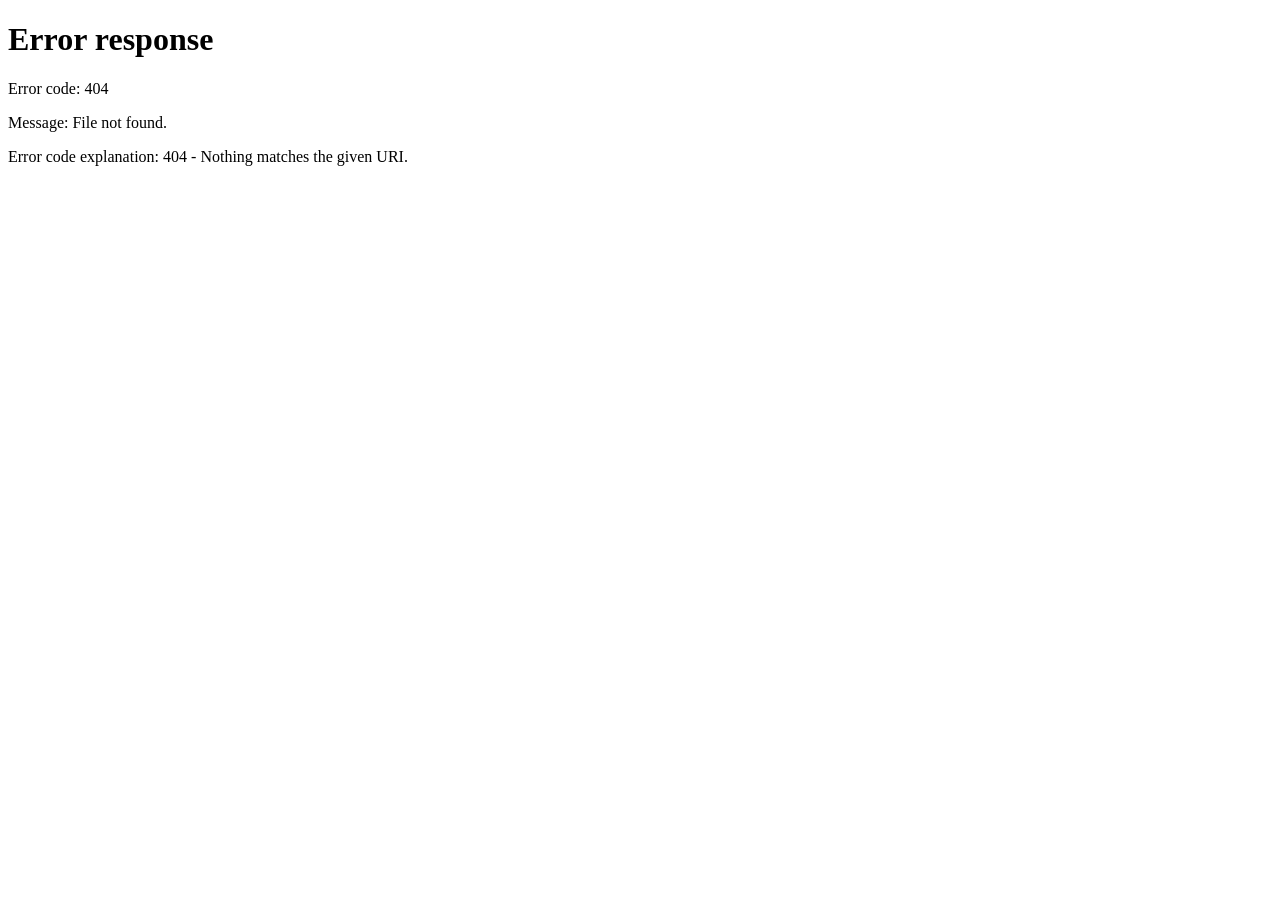
==== catalogue.html @ ff7b2981 "Add files via upload" ====
<!DOCTYPE html>
<html lang="fr">
<head>
  <meta charset="UTF-8" />
  <meta name="viewport" content="width=device-width, initial-scale=1" />
  <title>Catalogue - Site Commande</title>
  <link rel="stylesheet" href="style.css" />
</head>
<body>
  <div class="container">
    <h1>Catalogue</h1>
    <form id="catalogueForm">
      <div id="articlesList"></div>
      <button type="submit">Voir le récapitulatif</button>
    </form>
  </div>

  <script>
    // Vérifie que l'utilisateur est connecté
    if (!sessionStorage.getItem("user")) {
      alert("Veuillez vous connecter d'abord.");
      window.location.href = "index.html";
    }

    // Liste des articles
    const articles = [
      { id: 1, name: "Caoutchouc", price: 5, img: "https://i.goopics.net/u6bfea.png" },
      { id: 2, name: "Encre", price: 5, img: "https://i.goopics.net/iaq2yq.png" },
      { id: 3, name: "Eponge pour voiture", price: 2, img: "https://i.goopics.net/t57irx.png" },
      { id: 4, name: "Bidon peinture", price: 2, img: "https://i.goopics.net/svol49.png" },
      { id: 5, name: "Solvant", price: 22, img: "https://i.goopics.net/fmxeve.png" },
      { id: 6, name: "Pâtes", price: 2, img: "https://i.goopics.net/x8ph9c.png" },
      { id: 7, name: "Nouilles", price: 2, img: "https://i.goopics.net/ku2my9.png" },
      { id: 8, name: "Coca Zero", price: 2, img: "https://i.goopics.net/wcod3s.png" },
      { id: 9, name: "Caramel", price: 2, img: "https://i.goopics.net/nnodsr.png" },
      { id: 10, name: "Tortilla", price: 2, img: "https://i.goopics.net/v7hvrx.png" },
      { id: 11, name: "Crème glacée", price: 2, img: "https://i.goopics.net/e5s92g.png" },
      { id: 12, name: "Crème glacée (pot)", price: 2, img: "https://i.goopics.net/6peodu.png" },
      { id: 13, name: "Crème fraiche", price: 2, img: "https://i.goopics.net/xief5j.png" },
      { id: 14, name: "Moutarde", price: 2, img: "https://i.goopics.net/a7y74z.png" },
      { id: 15, name: "Coquille à tacos", price: 2, img: "https://i.goopics.net/iacqp1.png" },
      { id: 16, name: "Pain à burger", price: 2, img: "https://i.goopics.net/oaly88.png" },
      { id: 17, name: "Barre de chocolat", price: 2, img: "https://i.goopics.net/1ecje1.png" },
      { id: 18, name: "Pain grillé", price: 2, img: "https://i.goopics.net/zdux1g.png" },
      { id: 19, name: "Bagel", price: 2, img: "https://i.goopics.net/7lkekl.png" },
      { id: 20, name: "Eau purifié", price: 1.75, img: "https://i.goopics.net/ljqo78.png" },
      { id: 21, name: "Bicarbonate de Soude", price: 2, img: "https://i.goopics.net/rparl3.png" },
      { id: 22, name: "Noix", price: 7, img: "https://i.goopics.net/avlvjh.jpg" },
      { id: 23, name: "Noix de Cajou", price: 7, img: "https://i.goopics.net/tdsu2g.jpg" },
      { id: 24, name: "Pistache", price: 7, img: "https://i.goopics.net/7xshp7.jpg" },
    ];

    const articlesList = document.getElementById("articlesList");

    // Affiche les articles dans le formulaire
    articles.forEach((art) => {
      const articleDiv = document.createElement("div");
      articleDiv.className = "article";

      articleDiv.innerHTML = `
        <img src="${art.img}" alt="${art.name}" />
        <div class="article-details">
          <strong>${art.name}</strong><br />
          Prix : ${art.price.toFixed(2)} $
        </div>
        <div class="article-qty">
          <label>Quantité :</label>
          <input type="number" min="0" value="0" name="qty-${art.id}" />
        </div>
      `;

      articlesList.appendChild(articleDiv);
    });

    // Envoi du formulaire
    const form = document.getElementById("catalogueForm");
    form.addEventListener("submit", (e) => {
      e.preventDefault();

      const formData = new FormData(form);
      const order = [];

      articles.forEach((art) => {
        const qty = parseInt(formData.get(`qty-${art.id}`)) || 0;
        if (qty > 0) {
          order.push({ ...art, quantity: qty });
        }
      });

      if (order.length === 0) {
        alert("Veuillez sélectionner au moins un article.");
        return;
      }

      sessionStorage.setItem("order", JSON.stringify(order));
      window.location.href = "recap.html";
    });
  </script>
</body>
</html>
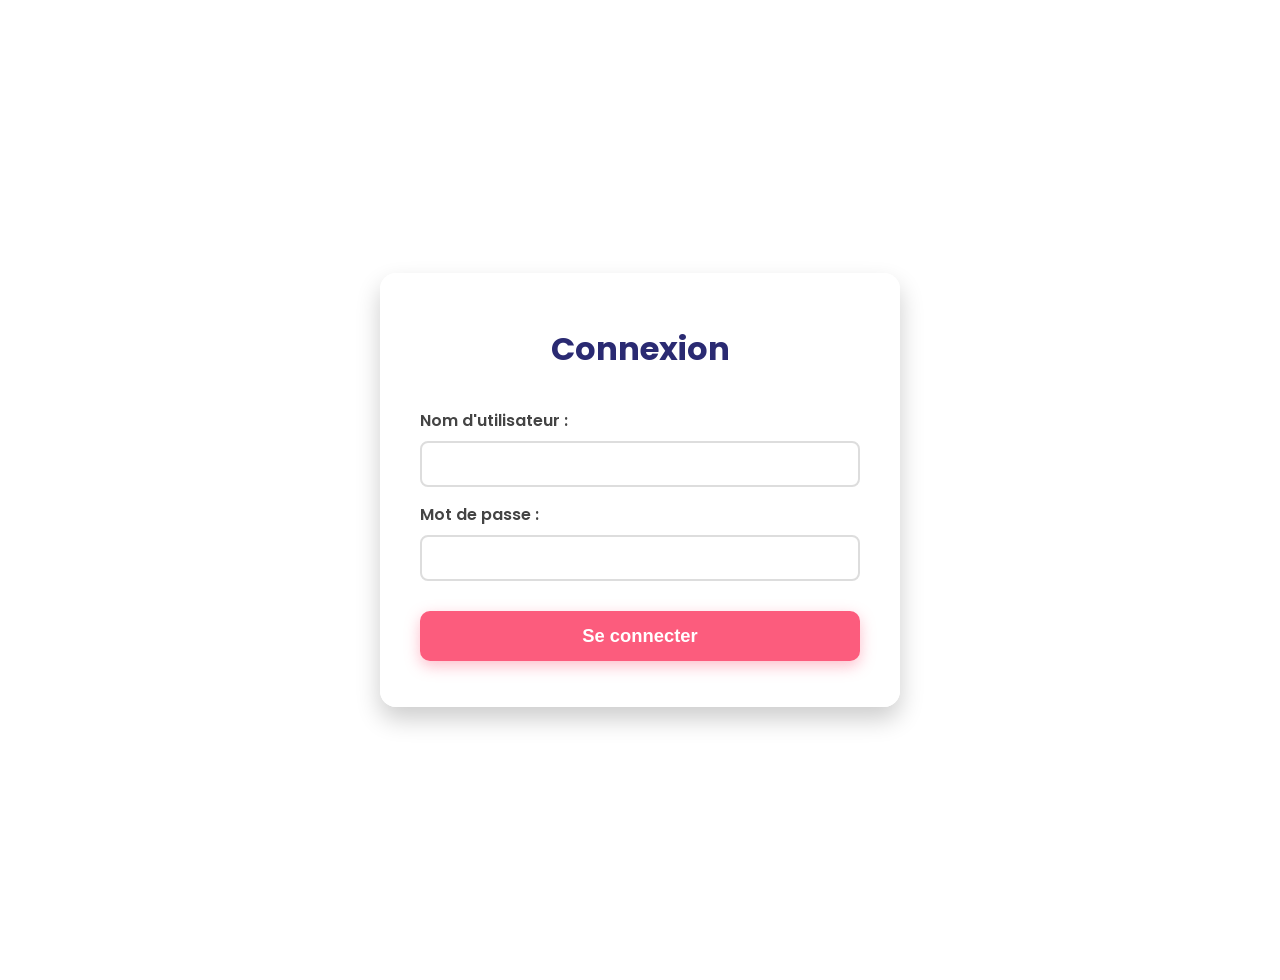
==== commit f2ddd038: "Update catalogue.html" ====
--- a/catalogue.html
+++ b/catalogue.html
@@ -48,6 +48,7 @@
       { id: 22, name: "Noix", price: 7, img: "https://i.goopics.net/avlvjh.jpg" },
       { id: 23, name: "Noix de Cajou", price: 7, img: "https://i.goopics.net/tdsu2g.jpg" },
       { id: 24, name: "Pistache", price: 7, img: "https://i.goopics.net/7xshp7.jpg" },
+      { id: 25, name: "Pioche", price: 25, img: "https://i.goopics.net/lwvt6m.jpg" },
     ];
 
     const articlesList = document.getElementById("articlesList");
@@ -97,4 +98,4 @@
     });
   </script>
 </body>
-</html>+</html>
--- a/style.css
+++ b/style.css
@@ -0,0 +1,208 @@
+@import url('https://fonts.googleapis.com/css2?family=Poppins:wght@400;600&display=swap');
+
+body {
+  font-family: 'Poppins', sans-serif;
+  background-image: url('https://i.goopics.net/sb98xp.png');
+  background-size: cover;
+  background-position: center;
+  background-repeat: no-repeat;
+  background-attachment: fixed;
+  margin: 0;
+  padding: 40px 15px;
+  color: #333;
+  min-height: 100vh;
+  display: flex;
+  justify-content: center;
+  align-items: center;
+}
+
+.container {
+  background: rgba(255, 255, 255, 0.95);
+  max-width: 520px;
+  width: 100%;
+  border-radius: 16px;
+  box-shadow: 0 12px 25px rgba(0,0,0,0.2);
+  padding: 30px 40px;
+  box-sizing: border-box;
+  animation: fadeIn 0.8s ease forwards;
+}
+
+h1, h2 {
+  text-align: center;
+  color: #2a2a72;
+  margin-bottom: 20px;
+}
+
+form {
+  display: flex;
+  flex-direction: column;
+}
+
+label {
+  margin-top: 15px;
+  font-weight: 600;
+  color: #444;
+}
+
+input, select {
+  padding: 12px;
+  margin-top: 8px;
+  font-size: 1rem;
+  border: 2px solid #ddd;
+  border-radius: 8px;
+  transition: border-color 0.3s ease;
+}
+
+input:focus, select:focus {
+  outline: none;
+  border-color: #fc5c7d;
+  box-shadow: 0 0 8px rgba(252, 92, 125, 0.4);
+}
+
+button {
+  margin-top: 30px;
+  padding: 14px;
+  background: #fc5c7d;
+  border: none;
+  color: white;
+  font-weight: 700;
+  cursor: pointer;
+  border-radius: 10px;
+  font-size: 1.15rem;
+  box-shadow: 0 5px 15px rgba(252, 92, 125, 0.4);
+  transition: background 0.3s ease, box-shadow 0.3s ease;
+}
+
+button:hover {
+  background: #e44264;
+  box-shadow: 0 8px 20px rgba(228, 66, 100, 0.6);
+}
+
+.article {
+  display: flex;
+  align-items: center;
+  margin-bottom: 18px;
+  border-bottom: 1px solid #eee;
+  padding-bottom: 12px;
+}
+
+.article img {
+  width: 100px;
+  height: 100px;
+  object-fit: cover;
+  border-radius: 12px;
+  margin-right: 20px;
+  box-shadow: 0 4px 12px rgba(0,0,0,0.1);
+}
+
+.article-details {
+  flex-grow: 1;
+  font-weight: 600;
+  font-size: 1.1rem;
+  color: #333;
+}
+
+.article-qty {
+  display: flex;
+  flex-direction: column;
+  align-items: flex-end;
+}
+
+.article-qty label {
+  font-weight: 500;
+  color: #555;
+}
+
+.article-qty input {
+  width: 70px;
+  padding: 8px;
+  font-size: 1rem;
+  border: 2px solid #ddd;
+  border-radius: 8px;
+  text-align: center;
+  transition: border-color 0.3s ease;
+}
+
+.article-qty input:focus {
+  border-color: #6a82fb;
+  box-shadow: 0 0 8px rgba(106,130,251,0.4);
+}
+
+#deliveryInfo p {
+  font-weight: 500;
+  margin: 6px 0;
+  font-size: 1rem;
+  color: #444;
+}
+
+table {
+  width: 100%;
+  border-collapse: collapse;
+  margin-top: 15px;
+  font-size: 1rem;
+}
+
+thead tr {
+  background: #6a82fb;
+  color: white;
+}
+
+thead tr th {
+  padding: 10px;
+  text-align: left;
+  font-weight: 600;
+}
+
+tbody tr td {
+  padding: 10px;
+  border-bottom: 1px solid #eee;
+}
+
+tfoot tr td {
+  padding: 10px;
+  font-weight: 700;
+  color: #2a2a72;
+  border-top: 2px solid #6a82fb;
+  text-align: right;
+}
+
+tfoot tr td:first-child {
+  text-align: left;
+}
+
+/* ✅ Nouveau groupe de boutons côte à côte */
+.button-group {
+  display: flex;
+  justify-content: space-between;
+  gap: 15px;
+  margin-top: 30px;
+}
+
+.button-group button {
+  flex: 1;
+}
+
+/* ✅ Bouton modifier (si utilisé indépendamment) */
+#backBtn {
+  background: #6a82fb;
+  color: white;
+  font-weight: 700;
+  font-size: 1.1rem;
+  border: none;
+  border-radius: 10px;
+  padding: 14px;
+  cursor: pointer;
+  box-shadow: 0 5px 15px rgba(106, 130, 251, 0.4);
+  transition: background 0.3s ease, box-shadow 0.3s ease;
+}
+
+#backBtn:hover {
+  background: #4e64d9;
+  box-shadow: 0 8px 20px rgba(78, 100, 217, 0.6);
+}
+
+/* Animation */
+@keyframes fadeIn {
+  from {opacity: 0; transform: translateY(20px);}
+  to {opacity: 1; transform: translateY(0);}
+}
